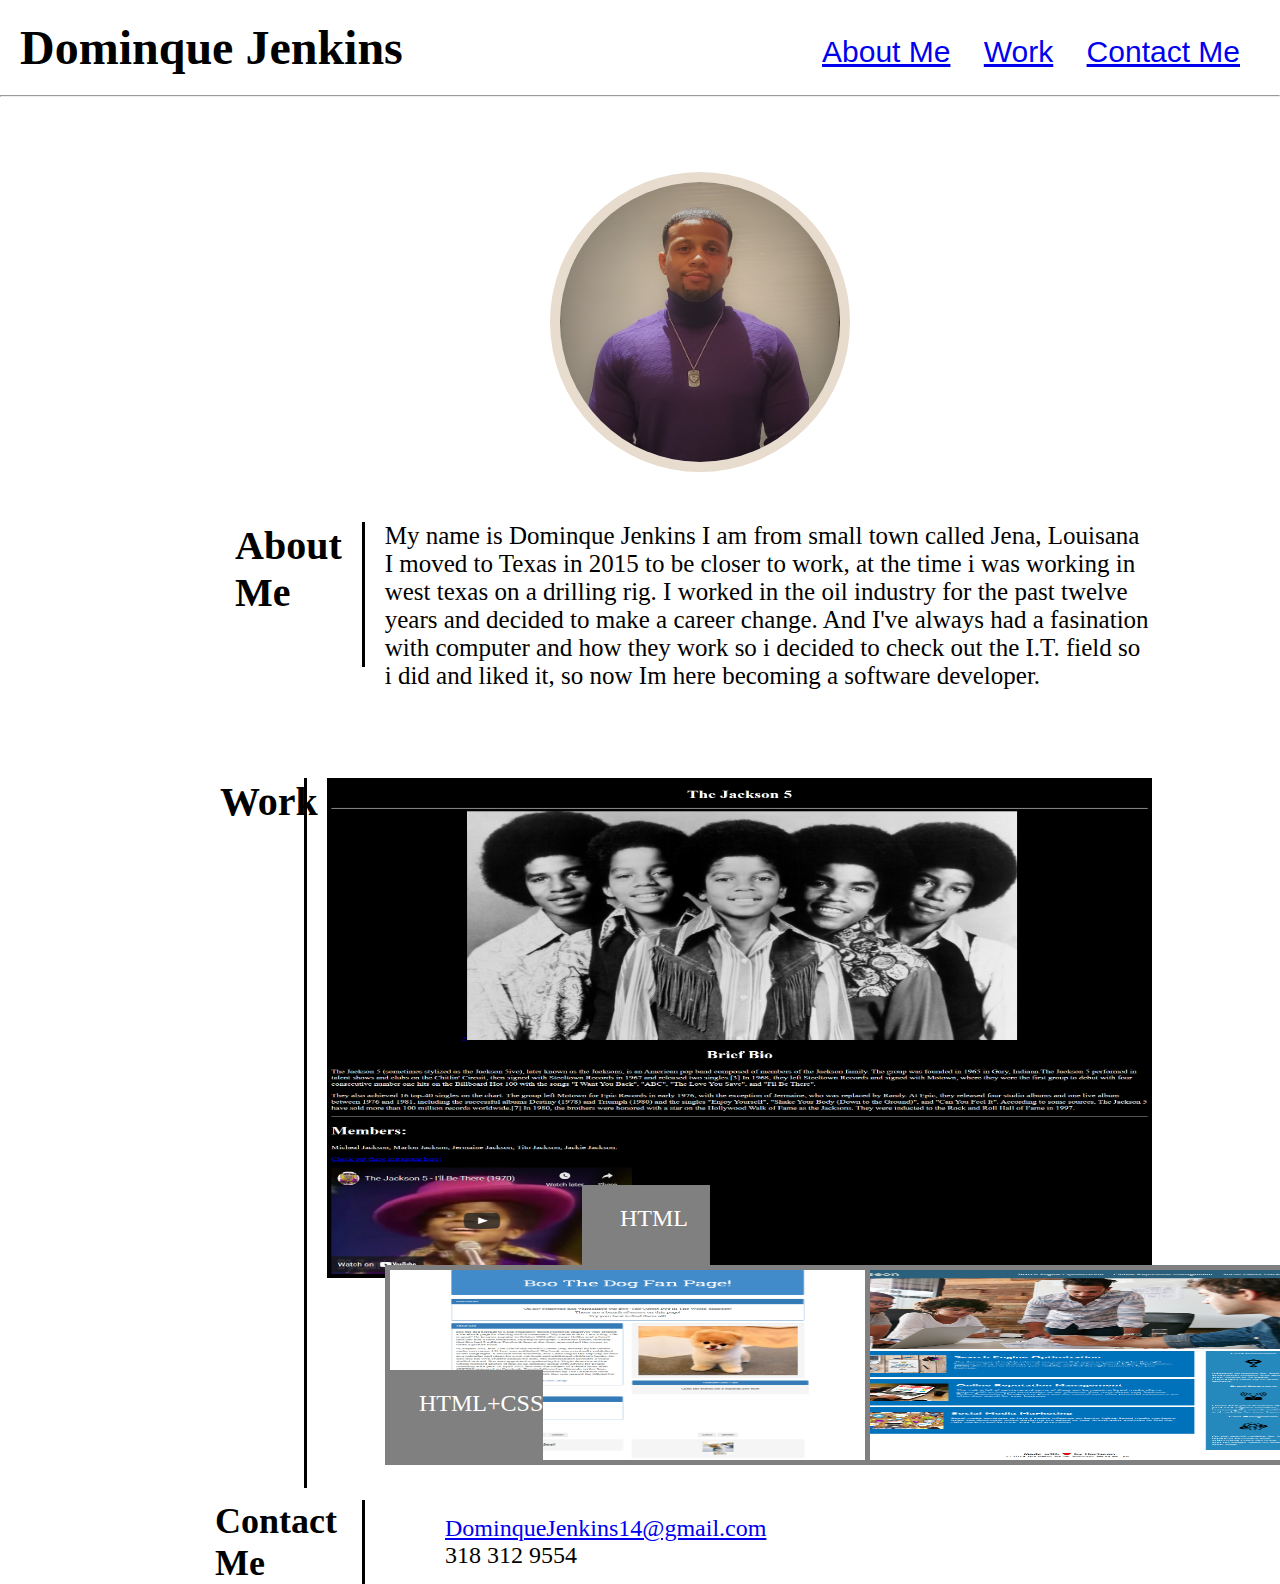
==== index.html @ 74309de8 "added html css and images to file" ====
<!DOCTYPE html>
<html lang="en us">
   
<head>
  <meta charset="UTF-8">
  <meta name="viewport" content="width=device-width, initial-scale=1.0">
  <title>website</title>
  <link rel="stylesheet" href="style.css">
</head>

<header>
    <div class="container">
        <h1>Dominque Jenkins</h1>
        <div>
            <ul>
              <li>
                 <a href="#About Me">About Me</a>
              </li>
              <li>
                  <a href="#Work">Work</a>
              </li>
              <li>
                  <a href="#Contact Me">Contact Me</a>
              </li>
            </ul>
        </div>
      </div> 
</header>
<hr>
   
<body>
  <div class="content"></div>
      <div class="c">  
        <img src="images/img2.jpg" alt="A picture of Dominque Jenkins" width="300" height="300"/> 
        <h2 id="AboutMe">About<br/>Me</h2>
        <p>
          My name is Dominque Jenkins I am from small town called Jena, Louisana I moved to Texas in 2015 to be closer to work, at the time i was working in west texas on a drilling rig.
          I worked in the oil industry for the past twelve years and decided to make a career change. And I've always had a fasination with computer and how they work so i decided to 
          check out the I.T. field so i did and liked it, so now Im here becoming a software developer.
        </p>
      </div>
  </div>  
  <br class="clear">
  <div class="s">
      <section>
        <h2 id="Work">Work</h2>
        <img src="images/screencapture-2.png" alt="The Jackson 5"/>
        <p>
           HTML
        </p>
      </section>
  </div>
         
    <div>
      <div class="d">
          <img src="images/screencapture-1.png" alt="A picture of people standing around a computer"/>
          <p>
            HTML+CSS
          </p>
      </div> 
    </div>

    <div>
      <div class="r">
        <img src="images/screencapture-3.png" alt="A picture of a webpage" width="485"px height="200"px/>
            <p>
              HTML+CSS
            </p>
          </div>
      </div>
    </div>
  
            
  <div class="footer">
    <footer>
      <h2 id="Contact Me">Contact<br/>Me</h2>
      <p>
        <a href="DominqueJenkins14@gmail.com">DominqueJenkins14@gmail.com</a>
        318 312 9554
      </p>
    </footer>
  </div>
</body>
</html>
---- style.css ----
* {
    box-sizing: border-box;
    padding:0;
    margin:0;
}

.container {
    padding: 20px;
}

.container h1 {
    display: inline-block;
    font-size: 48px;
}

.container div {
    padding-top: 15px;
    margin-right: 20px;
    float: right;
    font-family:Verdana, Geneva, Tahoma, sans-serif;
    font-size: 30px;
    color: black;
}

.container div ul li {
    display: inline-block;
    margin-left: 25px;
}

.c img {
    display:block;
    text-align: center;
    border-radius: 200px;
    border-style: solid;
    border-width: 10px;
    border-color:rgb(231, 220, 205);
    margin: 75px 0px 50px 550px;
}

.c h2 {
    float: left;
    color: black;
    font-size: 40px;
    margin: 0px 20px;
    padding: 0px 20px; 
    border-right: solid;
    height: 145px;
    padding-left: 215px
}
    
.c p {
    font-family:inherit;
    font-size: 25px;
    width: 90%;
}

.s section h2 {
    float: left;
    display:inline-block;
    color: black;
    font-size: 40px;
    border-right: solid;
    padding-right: 10px;
    height: 710px;
    width:24%;
    padding-left: 220px;
}

.s img {
    display: block;
    height: 500px;
    width: 66%;
    margin-top: 70px;
    border-color: gray;
    padding-left: 20px;
}

.s p {
    position:absolute;
    top: 1185px;
    right:570px;
    background-color:grey;
    width: 10%;
    height:10%;
    padding: 20px 0px;
    padding-left: 38px;
    color: white;
    font-size:x-large;
}

.d img {
    position: absolute;
    top: 1265px;
    height: 200px;
    width: 485px;
    margin: 0px 520px;
    border-style: solid;
    border-width: 5px;
    border-color: gray;
}

.d p {
    position: absolute;
    top: 1370px;
    right: 450px;
    background-color:grey;
    width: 12%;
    height: 10%;
    padding: 20px 0px;
    padding-left: 30px;
    color: white;
    font-size: x-large;
}

.r img {
    position: absolute;
    top: 1265px;
    left: 385px;
    border-style: solid;
    border-color: gray;
    border-width: 5px;
}

.r p {
    position:absolute;
    top: 1370px;
    left:389px;
    background-color:grey;
    width: 12%;
    height:10%;
    padding: 20px 0px;
    padding-left: 30px;
    color: white;
    font-size:x-large;
}

footer  {
    position: absolute;
    font-size: x-large;
    top:1500px;
    left: 215px;
    border-right: solid;
    padding-right: 25px;
}
    
footer p {
    position: absolute;
    left: 230px;
    top: 15px;
}
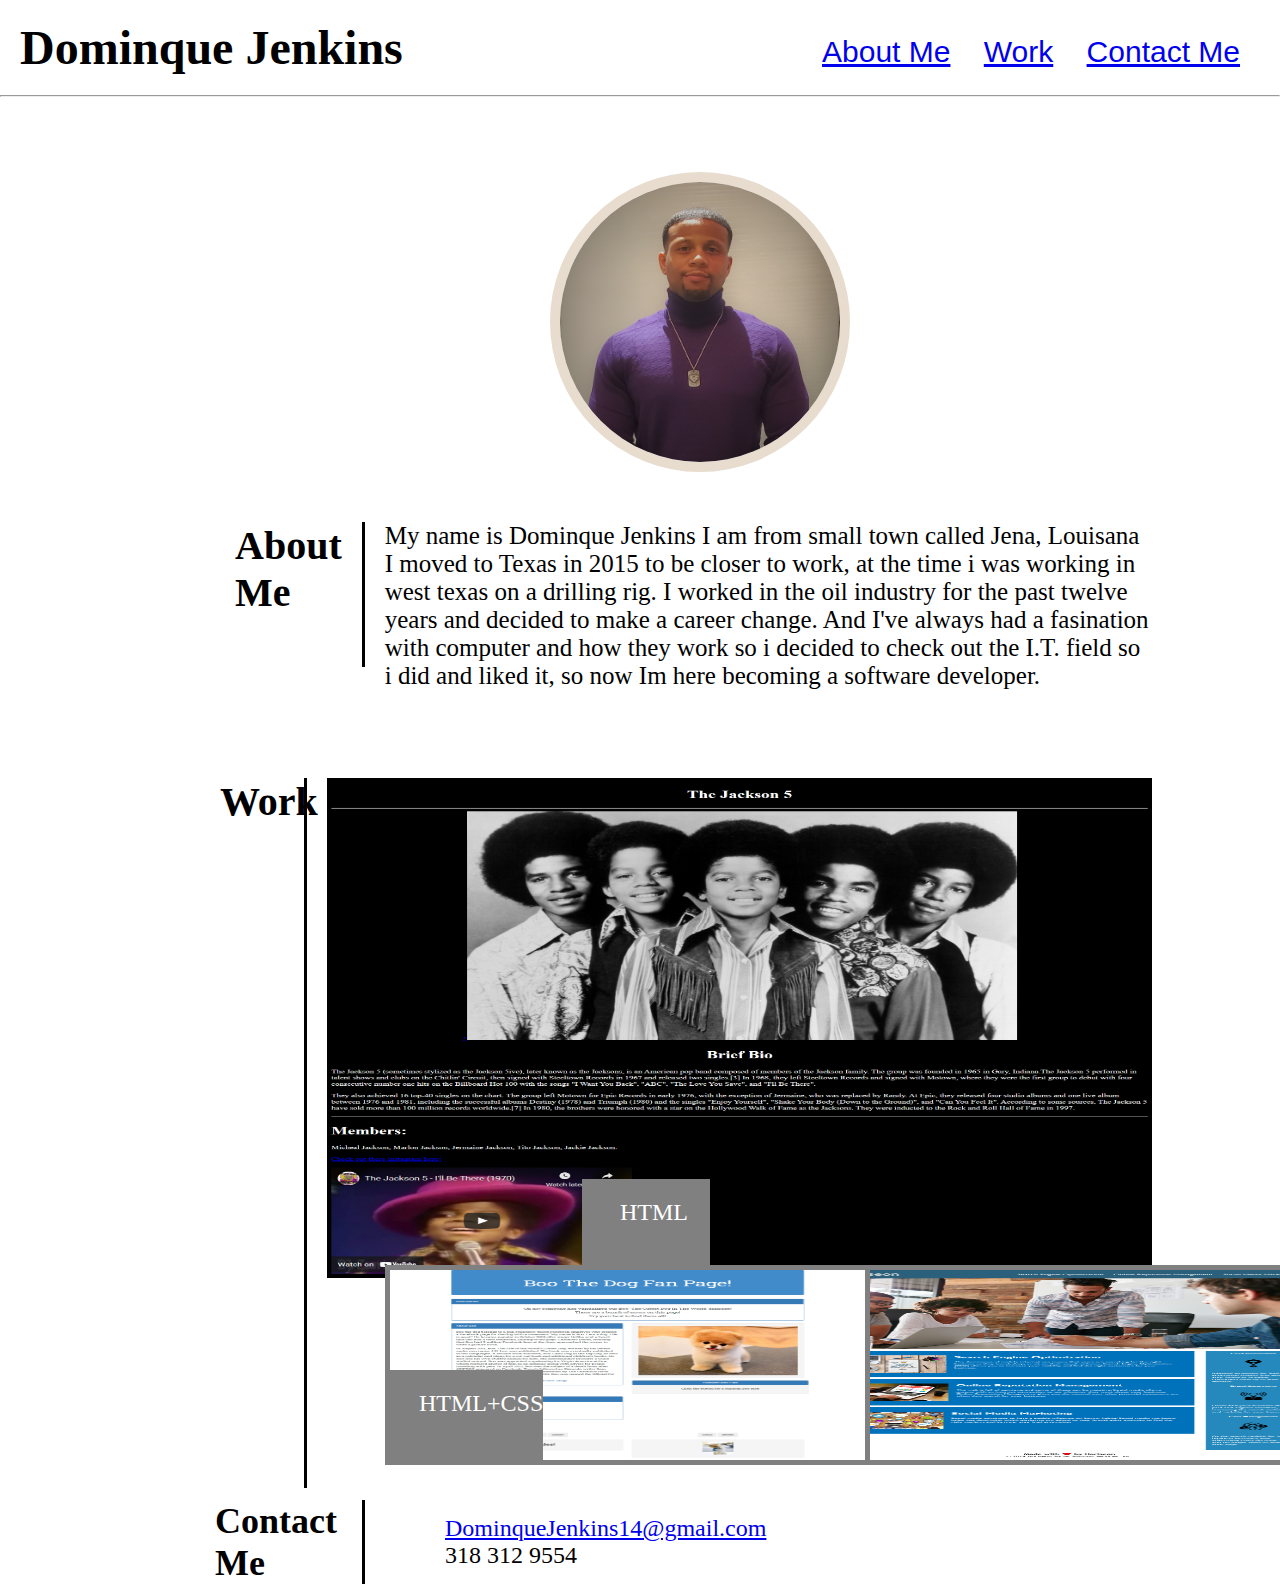
==== commit de1933fb: "added comments to css file" ====
--- a/index.html
+++ b/index.html
@@ -29,7 +29,8 @@
 <hr>
    
 <body>
-  <div class="content"></div>
+  <section>
+    <div class="content"></div>
       <div class="c">  
         <img src="images/img2.jpg" alt="A picture of Dominque Jenkins" width="300" height="300"/> 
         <h2 id="AboutMe">About<br/>Me</h2>
@@ -39,18 +40,20 @@
           check out the I.T. field so i did and liked it, so now Im here becoming a software developer.
         </p>
       </div>
-  </div>  
-  <br class="clear">
-  <div class="s">
-      <section>
-        <h2 id="Work">Work</h2>
+    </div>  
+    <br class="clear">
+    <div class="s">
+      <div>
+      <h2 id="Work">Work</h2>
         <img src="images/screencapture-2.png" alt="The Jackson 5"/>
         <p>
            HTML
         </p>
-      </section>
-  </div>
-         
+      </div>
+    </div>
+ </section> 
+ 
+  <section>    
     <div>
       <div class="d">
           <img src="images/screencapture-1.png" alt="A picture of people standing around a computer"/>
@@ -69,16 +72,18 @@
           </div>
       </div>
     </div>
-  
-            
-  <div class="footer">
-    <footer>
-      <h2 id="Contact Me">Contact<br/>Me</h2>
-      <p>
-        <a href="DominqueJenkins14@gmail.com">DominqueJenkins14@gmail.com</a>
-        318 312 9554
-      </p>
-    </footer>
-  </div>
+  </section> 
+ 
+  <footer>
+    <div class="footer">
+      <div>
+        <h2 id="Contact Me">Contact<br/>Me</h2>
+        <p>
+          <a href="DominqueJenkins14@gmail.com">DominqueJenkins14@gmail.com</a>
+          318 312 9554
+        </p>
+      </div>
+    </div>
+  </footer>   
 </body>
 </html>--- a/style.css
+++ b/style.css
@@ -26,9 +26,9 @@
     display: inline-block;
     margin-left: 25px;
 }
-
+/* This controls class c image element */
 .c img {
-    display:block;
+    display: block;
     text-align: center;
     border-radius: 200px;
     border-style: solid;
@@ -36,7 +36,7 @@
     border-color:rgb(231, 220, 205);
     margin: 75px 0px 50px 550px;
 }
-
+/* This is for class c h2 element */
 .c h2 {
     float: left;
     color: black;
@@ -47,14 +47,14 @@
     height: 145px;
     padding-left: 215px
 }
-    
+/* This is for class c paragraph element */ 
 .c p {
     font-family:inherit;
     font-size: 25px;
     width: 90%;
 }
 
-.s section h2 {
+.s h2 {
     float: left;
     display:inline-block;
     color: black;
@@ -65,7 +65,7 @@
     width:24%;
     padding-left: 220px;
 }
-
+/* This controls class s image element */
 .s img {
     display: block;
     height: 500px;
@@ -74,10 +74,10 @@
     border-color: gray;
     padding-left: 20px;
 }
-
+/* This controls class s paragraph element */
 .s p {
     position:absolute;
-    top: 1185px;
+    top: 1179px;
     right:570px;
     background-color:grey;
     width: 10%;
@@ -87,7 +87,7 @@
     color: white;
     font-size:x-large;
 }
-
+/* This controls class d image element */
 .d img {
     position: absolute;
     top: 1265px;
@@ -98,7 +98,7 @@
     border-width: 5px;
     border-color: gray;
 }
-
+/* This is for class d paragraph*/
 .d p {
     position: absolute;
     top: 1370px;
@@ -111,7 +111,7 @@
     color: white;
     font-size: x-large;
 }
-
+/* This is for class r image*/
 .r img {
     position: absolute;
     top: 1265px;
@@ -120,7 +120,7 @@
     border-color: gray;
     border-width: 5px;
 }
-
+/* This is for class r paragraph */ 
 .r p {
     position:absolute;
     top: 1370px;
@@ -142,7 +142,7 @@
     border-right: solid;
     padding-right: 25px;
 }
-    
+/* This is for the footer paragraph element*/    
 footer p {
     position: absolute;
     left: 230px;
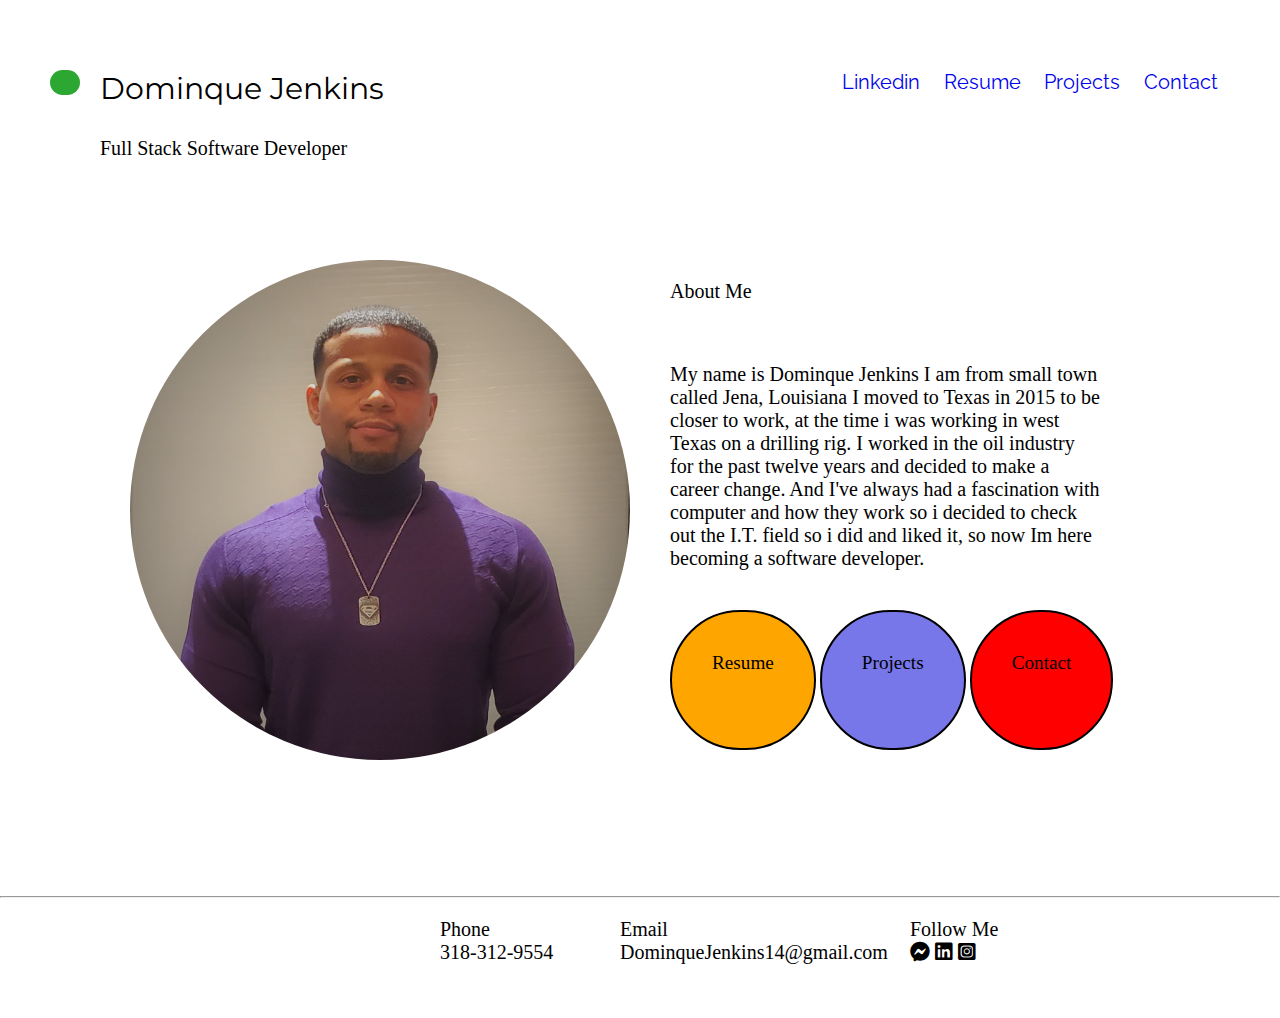
==== commit dbf4eafe: "updated html file with google fonts" ====
--- a/index.html
+++ b/index.html
@@ -1,89 +1,82 @@
 <!DOCTYPE html>
 <html lang="en us">
-   
+
 <head>
   <meta charset="UTF-8">
   <meta name="viewport" content="width=device-width, initial-scale=1.0">
   <title>website</title>
+  <link rel="stylesheet" href="https://use.fontawesome.com/releases/v5.8.1/css/all.css" />
+  <link rel="preconnect" href="https://fonts.googleapis.com">
+  <link rel="preconnect" href="https://fonts.gstatic.com" crossorigin>
+  <link rel="preconnect" href="https://fonts.googleapis.com">
+  <link rel="preconnect" href="https://fonts.gstatic.com" crossorigin>
+  <link href="https://fonts.googleapis.com/css2?family=Montserrat&family=Raleway&display=swap" rel="stylesheet">
   <link rel="stylesheet" href="style.css">
 </head>
 
 <header>
-    <div class="container">
-        <h1>Dominque Jenkins</h1>
-        <div>
-            <ul>
-              <li>
-                 <a href="#About Me">About Me</a>
-              </li>
-              <li>
-                  <a href="#Work">Work</a>
-              </li>
-              <li>
-                  <a href="#Contact Me">Contact Me</a>
-              </li>
-            </ul>
-        </div>
-      </div> 
+  <div class="container">
+    <a href="#" class="button0"></a>
+    <div class="name">Dominque Jenkins</div>
+    <div class="links">
+      <a href="Linkedin">Linkedin</a>
+      <a href="Resume.html">Resume</a>
+      <a href="projects.html">Projects</a>
+      <a href="#Contacts">Contact</a>
+    </div>
+  </div>
+  </div>
 </header>
-<hr>
-   
+<div class="job">
+  <p>Full Stack Software Developer</p>
+</div>
+
+
 <body>
   <section>
-    <div class="content"></div>
-      <div class="c">  
-        <img src="images/img2.jpg" alt="A picture of Dominque Jenkins" width="300" height="300"/> 
-        <h2 id="AboutMe">About<br/>Me</h2>
+    <div class="container1">
+      <img src="images/img2.jpg" alt="A picture of Dominque Jenkins" width="500" height="500" />
+      <span class="flex-container2">
+        <p>About Me</p>
         <p>
-          My name is Dominque Jenkins I am from small town called Jena, Louisana I moved to Texas in 2015 to be closer to work, at the time i was working in west texas on a drilling rig.
-          I worked in the oil industry for the past twelve years and decided to make a career change. And I've always had a fasination with computer and how they work so i decided to 
+          My name is Dominque Jenkins I am from small town called Jena, Louisiana I moved to Texas in 2015 to be closer
+          to
+          work, at the time i was working in west Texas on a drilling rig.
+          I worked in the oil industry for the past twelve years and decided to make a career change. And I've always
+          had
+          a fascination with computer and how they work so i decided to
           check out the I.T. field so i did and liked it, so now Im here becoming a software developer.
         </p>
-      </div>
-    </div>  
-    <br class="clear">
-    <div class="s">
-      <div>
-      <h2 id="Work">Work</h2>
-        <img src="images/screencapture-2.png" alt="The Jackson 5"/>
-        <p>
-           HTML
-        </p>
-      </div>
+        <a href="#" class="button1">Resume</a>
+        <a href="#" class="button2">Projects</a>
+        <a href="#" class="button3">Contact</a>
+
     </div>
- </section> 
- 
-  <section>    
-    <div>
-      <div class="d">
-          <img src="images/screencapture-1.png" alt="A picture of people standing around a computer"/>
-          <p>
-            HTML+CSS
-          </p>
-      </div> 
-    </div>
+    <div class="buttons">
+  </section>
+  <br><br>
+  <hr>
+  <footer>
+    <div class="columns">
 
-    <div>
-      <div class="r">
-        <img src="images/screencapture-3.png" alt="A picture of a webpage" width="485"px height="200"px/>
-            <p>
-              HTML+CSS
-            </p>
+      <div id="Contacts">
+        <div class="contacts1">
+          <div>Phone</div>
+          <div>318-312-9554</div>
+        </div>
+
+        <div class="contacts2">
+          <div>Email</div>
+          <div>DominqueJenkins14@gmail.com</div>
+        </div>
+
+        <div class="contacts3">
+          <div>Follow Me</div>
+          <i class="fab fa-facebook-messenger"></i>
+          <i class="fab fa-linkedin"></i>
+          <i class="fab fa-instagram-square"></i>
+          <div>
+
           </div>
-      </div>
-    </div>
-  </section> 
- 
-  <footer>
-    <div class="footer">
-      <div>
-        <h2 id="Contact Me">Contact<br/>Me</h2>
-        <p>
-          <a href="DominqueJenkins14@gmail.com">DominqueJenkins14@gmail.com</a>
-          318 312 9554
-        </p>
-      </div>
-    </div>
-  </footer>   
-</body>
-</html>+        </div>
+  </footer>--- a/style.css
+++ b/style.css
@@ -5,147 +5,157 @@
 }
 
 .container {
+    display: flex;
+    justify-content: flex-end;
     padding: 20px;
+    font-size: 30px;
+    margin: 50px 30px 10px;
 }
 
-.container h1 {
-    display: inline-block;
-    font-size: 48px;
+.name {
+    font-family: 'Montserrat', sans-serif;
+    margin-right: auto;
 }
 
-.container div {
-    padding-top: 15px;
+.button0 {
+    background-color: rgb(44, 167, 50);
+    color: black;
+    text-align: center;
+    text-decoration: none;
+    display: inline-flex;
+    cursor: pointer;
+    border-radius: 90px;
+    height: 25px;
+    width: 30px;
     margin-right: 20px;
-    float: right;
-    font-family:Verdana, Geneva, Tahoma, sans-serif;
-    font-size: 30px;
-    color: black;
 }
 
-.container div ul li {
-    display: inline-block;
-    margin-left: 25px;
-}
-/* This controls class c image element */
-.c img {
-    display: block;
-    text-align: center;
-    border-radius: 200px;
-    border-style: solid;
-    border-width: 10px;
-    border-color:rgb(231, 220, 205);
-    margin: 75px 0px 50px 550px;
-}
-/* This is for class c h2 element */
-.c h2 {
-    float: left;
+.links {
+    display: flex;
+    justify-content: space-around;
+    font-size: 20px;
     color: black;
-    font-size: 40px;
-    margin: 0px 20px;
-    padding: 0px 20px; 
-    border-right: solid;
-    height: 145px;
-    padding-left: 215px
-}
-/* This is for class c paragraph element */ 
-.c p {
-    font-family:inherit;
-    font-size: 25px;
-    width: 90%;
+    width: 400px;
+   
+    font-family: 'Raleway', sans-serif;
+    
 }
 
-.s h2 {
-    float: left;
-    display:inline-block;
-    color: black;
-    font-size: 40px;
-    border-right: solid;
-    padding-right: 10px;
-    height: 710px;
-    width:24%;
-    padding-left: 220px;
-}
-/* This controls class s image element */
-.s img {
-    display: block;
-    height: 500px;
-    width: 66%;
-    margin-top: 70px;
-    border-color: gray;
-    padding-left: 20px;
-}
-/* This controls class s paragraph element */
-.s p {
-    position:absolute;
-    top: 1179px;
-    right:570px;
-    background-color:grey;
-    width: 10%;
-    height:10%;
-    padding: 20px 0px;
-    padding-left: 38px;
-    color: white;
-    font-size:x-large;
-}
-/* This controls class d image element */
-.d img {
-    position: absolute;
-    top: 1265px;
-    height: 200px;
-    width: 485px;
-    margin: 0px 520px;
-    border-style: solid;
-    border-width: 5px;
-    border-color: gray;
-}
-/* This is for class d paragraph*/
-.d p {
-    position: absolute;
-    top: 1370px;
-    right: 450px;
-    background-color:grey;
-    width: 12%;
-    height: 10%;
-    padding: 20px 0px;
-    padding-left: 30px;
-    color: white;
-    font-size: x-large;
-}
-/* This is for class r image*/
-.r img {
-    position: absolute;
-    top: 1265px;
-    left: 385px;
-    border-style: solid;
-    border-color: gray;
-    border-width: 5px;
-}
-/* This is for class r paragraph */ 
-.r p {
-    position:absolute;
-    top: 1370px;
-    left:389px;
-    background-color:grey;
-    width: 12%;
-    height:10%;
-    padding: 20px 0px;
-    padding-left: 30px;
-    color: white;
-    font-size:x-large;
+.links a{
+    text-decoration: none;
+
+
 }
 
-footer  {
-    position: absolute;
-    font-size: x-large;
-    top:1500px;
-    left: 215px;
-    border-right: solid;
-    padding-right: 25px;
+
+
+.job {
+    
+    margin-left: 100px;
+    font-size: 20px;
+    padding-bottom: 100px;
 }
-/* This is for the footer paragraph element*/    
-footer p {
-    position: absolute;
-    left: 230px;
-    top: 15px;
+
+.container1{
+    display: flex;
+    flex-wrap: wrap;
+    justify-content: center;
+    width: 100%;
+    height: 600px;
 }
-    
+
+.container1 img {
+    border-radius: 300px; 
+    margin-right: 40px;
+}
+
+/* This is for class c paragraph element */ 
+.flex-container2 p {
+    font-size: 20px;
+    width: 430px;
+    padding-top: 20px;
+    margin-bottom: 40px;
+    margin-right: 50px;
+}
+
+.button1 {
+    background-color: orange;
+    color: black;
+    padding: 40px;
+    text-align: center;
+    text-decoration: none;
+    display: inline-block;
+    cursor: pointer;
+    border-radius: 70px;
+    height: 140px;
+    font-size: larger;
+    border-style: solid;
+    border-width: 2px;
+}
+
+.button2 {
+    background-color: rgb(119, 119, 233);
+    color: black;
+    padding: 40px;
+    text-align: center;
+    text-decoration: none;
+    display: inline-block;
+    cursor: pointer;
+    border-radius: 70px;
+    height: 140px;
+    font-size: larger;
+    border-style: solid;
+    border-width: 2px;
+}
+
+.button3 {
+    background-color: red;
+    color: black;
+    padding: 40px;
+    text-align: center;
+    text-decoration: none;
+    display: inline-block;
+    cursor: pointer;
+    border-radius: 90px;
+    height: 140px;
+    font-size: larger;
+    border-style: solid;
+    border-width: 2px;
+}
+
+footer {
+    padding-top: 20px;
+    height: 100px;
+    width: 100%;
+}
+
+.columns {
+    width: 50%;
+    height: 100px;
+    margin-left: 400px;
+    column-count: 3;
+    font-size: 20px;
+
+}
+.contacts {
+    display: flex;
+
+}
+
+.contacts1 {
+    flex-direction: column;
+    margin-left: 40px;
+}
+.contacts2 {
+    flex-direction: column;
+}
+
+.contacts3 {
+    flex-direction: column;
+    margin-left: 70px;
+} 
+
+
+
+
+
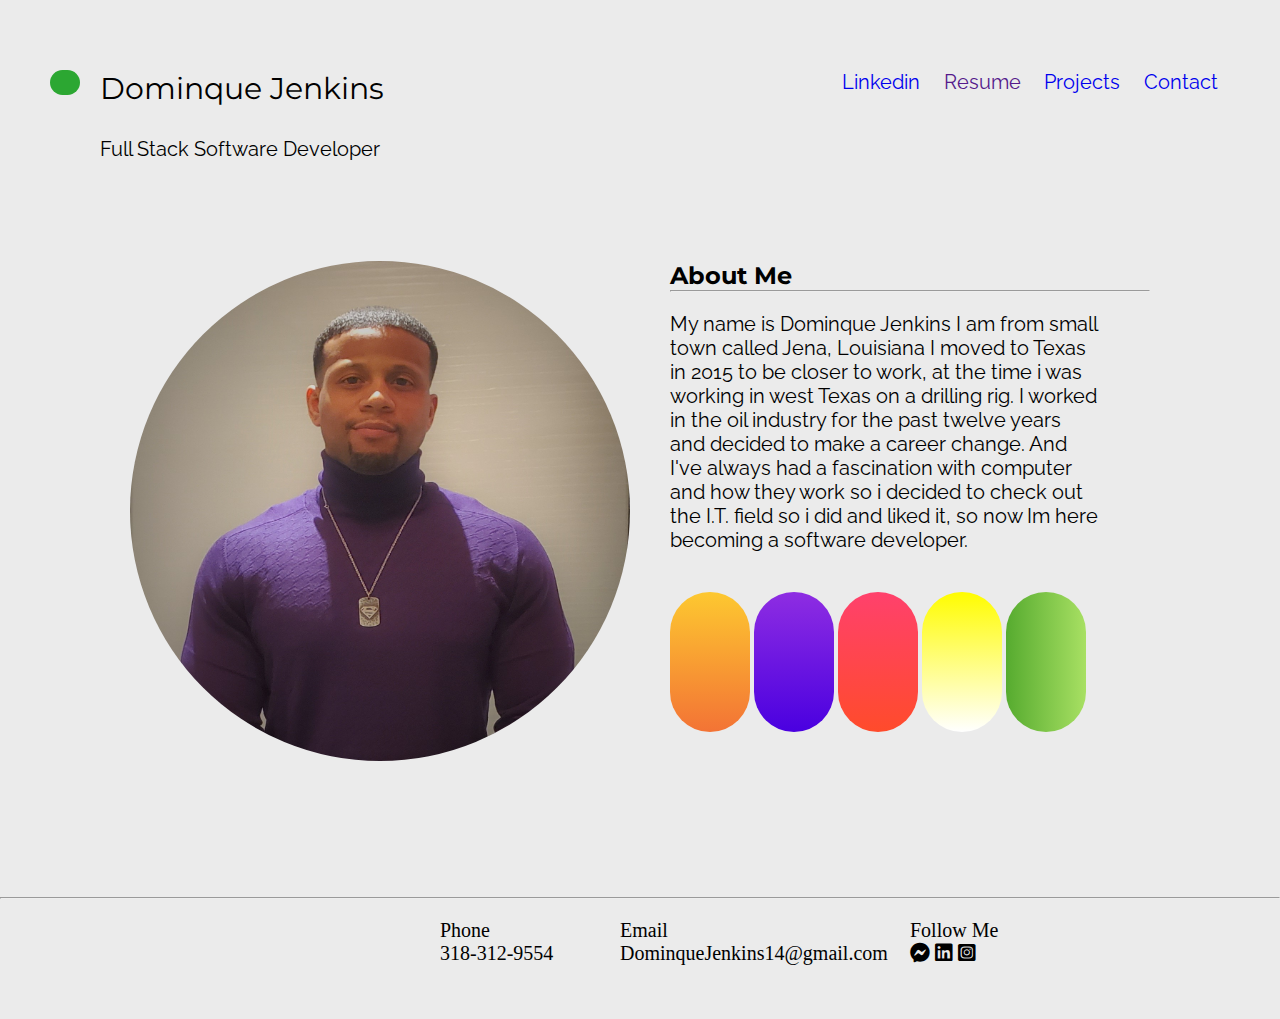
==== commit 0b2c1e6a: "updated html file" ====
--- a/index.html
+++ b/index.html
@@ -19,8 +19,8 @@
     <a href="#" class="button0"></a>
     <div class="name">Dominque Jenkins</div>
     <div class="links">
-      <a href="Linkedin">Linkedin</a>
-      <a href="Resume.html">Resume</a>
+      <a href="www.linkedin.com/in/dominque2005">Linkedin</a>
+      <a href=>Resume</a>
       <a href="projects.html">Projects</a>
       <a href="#Contacts">Contact</a>
     </div>
@@ -37,8 +37,10 @@
     <div class="container1">
       <img src="images/img2.jpg" alt="A picture of Dominque Jenkins" width="500" height="500" />
       <span class="flex-container2">
-        <p>About Me</p>
-        <p>
+
+        <h2 class="section-title">About Me</h2>
+        <hr />
+        <p class="section-text">
           My name is Dominque Jenkins I am from small town called Jena, Louisiana I moved to Texas in 2015 to be closer
           to
           work, at the time i was working in west Texas on a drilling rig.
@@ -47,9 +49,11 @@
           a fascination with computer and how they work so i decided to
           check out the I.T. field so i did and liked it, so now Im here becoming a software developer.
         </p>
-        <a href="#" class="button1">Resume</a>
-        <a href="#" class="button2">Projects</a>
-        <a href="#" class="button3">Contact</a>
+        <a href="#" class="button1"></a>
+        <a href="#" class="button2"></a>
+        <a href="#" class="button3"></a>
+        <a href="#" class="button4"></a>
+        <a href="#" class="button5"></a>
 
     </div>
     <div class="buttons">
@@ -76,7 +80,5 @@
           <i class="fab fa-linkedin"></i>
           <i class="fab fa-instagram-square"></i>
           <div>
-
-          </div>
         </div>
   </footer>--- a/style.css
+++ b/style.css
@@ -1,116 +1,133 @@
 * {
-    box-sizing: border-box;
-    padding:0;
-    margin:0;
+  box-sizing: border-box;
+  padding: 0;
+  margin: 0;
+  background-color: #ebebeb;
 }
 
 .container {
-    display: flex;
-    justify-content: flex-end;
-    padding: 20px;
-    font-size: 30px;
-    margin: 50px 30px 10px;
+  display: flex;
+  justify-content: flex-end;
+  padding: 20px;
+  font-size: 30px;
+  margin: 50px 30px 10px;
 }
 
 .name {
-    font-family: 'Montserrat', sans-serif;
-    margin-right: auto;
+  font-family: "Montserrat", sans-serif;
+  margin-right: auto;
 }
 
 .button0 {
-    background-color: rgb(44, 167, 50);
-    color: black;
-    text-align: center;
-    text-decoration: none;
-    display: inline-flex;
+  background-color: rgb(44, 167, 50);
+  color: black;
+  text-align: center;
+  text-decoration: none;
+  display: inline-flex;
+  cursor: pointer;
+  border-radius: 90px;
+  height: 25px;
+  width: 30px;
+  margin-right: 20px;
+}
+
+.links {
+  display: flex;
+  justify-content: space-around;
+  font-size: 20px;
+  color: black;
+  width: 400px;
+
+  font-family: "Raleway", sans-serif;
+}
+
+.links a {
+  text-decoration: none;
+}
+
+.job {
+  font-family: "Raleway", sans-serif;
+  margin-left: 100px;
+  font-size: 20px;
+  padding-bottom: 100px;
+}
+
+.container1 {
+  display: flex;
+  flex-wrap: wrap;
+  justify-content: center;
+  width: 100%;
+  height: 600px;
+}
+
+.container1 img {
+  border-radius: 300px;
+  margin-right: 40px;
+}
+
+.section-title {
+  font-family: "Montserrat", sans-serif;
+}
+
+.section-text {
+  font-family: "Raleway", sans-serif;
+}
+
+/* This is for class c paragraph element */
+.flex-container2 p {
+  font-size: 20px;
+  width: 430px;
+  padding-top: 20px;
+  margin-bottom: 40px;
+  margin-right: 50px;
+}
+
+.button1 {
+    background: #fdc830; /* fallback for old browsers */
+    background: -webkit-linear-gradient(to top,#f37335,#fdc830); /* Chrome 10-25, Safari 5.1-6 */
+    background: linear-gradient(to top,#f37335,#fdc830); /* W3C, IE 10+/ Edge, Firefox 16+, Chrome 26+, Opera 12+, Safari 7+ */
+    padding: 40px;
+    text-align: center;
+    text-decoration: none;
+    display: inline-block;
+    cursor: pointer;
+    border-radius: 70px;
+    height: 140px;
+    font-size: larger;
+}
+
+.button2 {
+    background: #8e2de2; /* fallback for old browsers */
+    background: -webkit-linear-gradient(to top,#4a00e0,#8e2de2); /* Chrome 10-25, Safari 5.1-6 */
+    background: linear-gradient(to top,#4a00e0,#8e2de2); /* W3C, IE 10+/ Edge, Firefox 16+, Chrome 26+, Opera 12+, Safari 7+ */
+    padding: 40px;
+    text-align: center;
+    text-decoration: none;
+    display: inline-block;
+    cursor: pointer;
+    border-radius: 70px;
+    height: 140px;
+    font-size: larger;
+}
+
+.button3 {
+    background: #ff416c; /* fallback for old browsers */
+    background: -webkit-linear-gradient(to top, #ff4b2b,#ff416c); /* Chrome 10-25, Safari 5.1-6 */
+    background: linear-gradient( to top, #ff4b2b,#ff416c); /* W3C, IE 10+/ Edge, Firefox 16+, Chrome 26+, Opera 12+, Safari 7+ */
+    padding: 40px;
+    text-align: center;
+    text-decoration: none;
+    display: inline-block;
     cursor: pointer;
     border-radius: 90px;
-    height: 25px;
-    width: 30px;
-    margin-right: 20px;
-}
-
-.links {
-    display: flex;
-    justify-content: space-around;
-    font-size: 20px;
-    color: black;
-    width: 400px;
-   
-    font-family: 'Raleway', sans-serif;
-    
-}
-
-.links a{
-    text-decoration: none;
-
-
-}
-
-
-
-.job {
-    
-    margin-left: 100px;
-    font-size: 20px;
-    padding-bottom: 100px;
-}
-
-.container1{
-    display: flex;
-    flex-wrap: wrap;
-    justify-content: center;
-    width: 100%;
-    height: 600px;
-}
-
-.container1 img {
-    border-radius: 300px; 
-    margin-right: 40px;
-}
-
-/* This is for class c paragraph element */ 
-.flex-container2 p {
-    font-size: 20px;
-    width: 430px;
-    padding-top: 20px;
-    margin-bottom: 40px;
-    margin-right: 50px;
-}
-
-.button1 {
-    background-color: orange;
-    color: black;
-    padding: 40px;
-    text-align: center;
-    text-decoration: none;
-    display: inline-block;
-    cursor: pointer;
-    border-radius: 70px;
-    height: 140px;
-    font-size: larger;
-    border-style: solid;
-    border-width: 2px;
-}
-
-.button2 {
-    background-color: rgb(119, 119, 233);
-    color: black;
-    padding: 40px;
-    text-align: center;
-    text-decoration: none;
-    display: inline-block;
-    cursor: pointer;
-    border-radius: 70px;
-    height: 140px;
-    font-size: larger;
-    border-style: solid;
-    border-width: 2px;
-}
-
-.button3 {
-    background-color: red;
-    color: black;
+    height: 140px;
+    font-size: larger;
+}
+
+.button4 {
+    background: #fffc00;  /* fallback for old browsers */
+    background: -webkit-linear-gradient(to top, #ffffff, #fffc00);  /* Chrome 10-25, Safari 5.1-6 */
+    background: linear-gradient(to top, #ffffff, #fffc00); /* W3C, IE 10+/ Edge, Firefox 16+, Chrome 26+, Opera 12+, Safari 7+ */
     padding: 40px;
     text-align: center;
     text-decoration: none;
@@ -119,8 +136,20 @@
     border-radius: 90px;
     height: 140px;
     font-size: larger;
-    border-style: solid;
-    border-width: 2px;
+}
+
+.button5 {
+    background: #56ab2f;  /* fallback for old browsers */
+    background: -webkit-linear-gradient(to left, #a8e063, #56ab2f);  /* Chrome 10-25, Safari 5.1-6 */
+    background: linear-gradient(to left, #a8e063, #56ab2f); /* W3C, IE 10+/ Edge, Firefox 16+, Chrome 26+, Opera 12+, Safari 7+ */
+    padding: 40px;
+    text-align: center;
+    text-decoration: none;
+    display: inline-block;
+    cursor: pointer;
+    border-radius: 90px;
+    height: 140px;
+    font-size: larger;
 }
 
 footer {
@@ -135,11 +164,10 @@
     margin-left: 400px;
     column-count: 3;
     font-size: 20px;
-
-}
+}
+
 .contacts {
     display: flex;
-
 }
 
 .contacts1 {
@@ -153,9 +181,46 @@
 .contacts3 {
     flex-direction: column;
     margin-left: 70px;
-} 
-
-
-
-
-
+}
+
+.container4 {
+    display: grid;
+    grid-template-columns: 500px 500px;
+    grid-template-rows: 500px 500px 500px;
+    padding: 230px;
+    grid-gap: 20px;
+}
+
+.weather {
+    font-size: 20px;
+    text-align: center;
+    padding-top: 150px;
+}
+
+.DeFi {
+    font-size: 20px;
+    text-align: center;
+    padding-top: 150px;
+}
+
+.password {
+    font-size: 20px;
+    text-align: center;
+    padding-top: 150px;
+}
+
+
+#pic3{
+    height: 500px;
+    width: 600px;
+}
+
+#pic4{
+    height: 500px;
+    width: 600px;
+}
+
+#pic1{
+    height: 500px;
+    width: 600px;
+}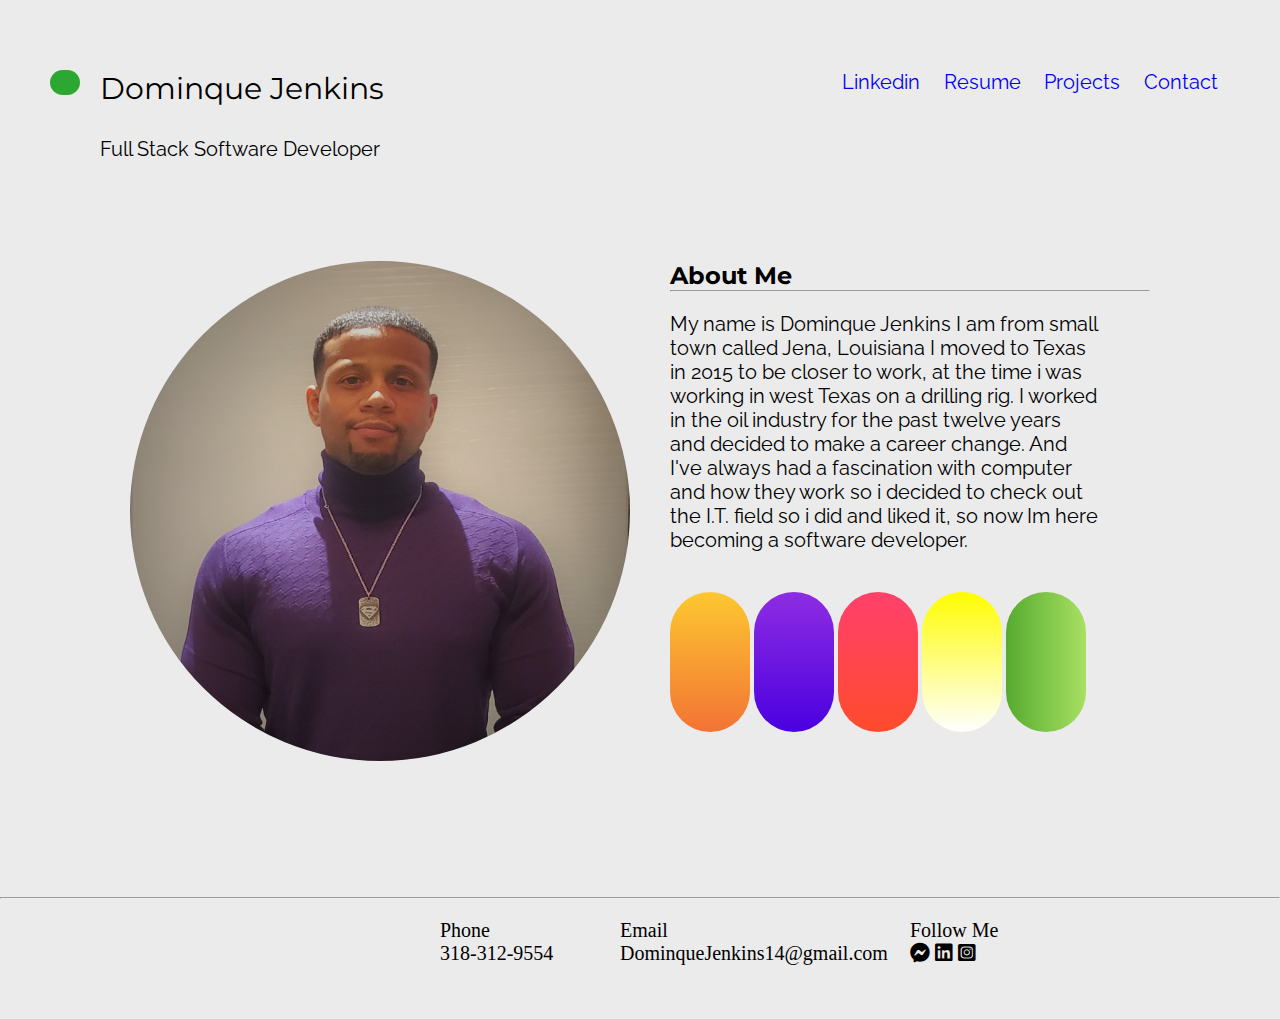
==== commit 4ec0402b: "updated resume" ====
--- a/index.html
+++ b/index.html
@@ -20,7 +20,7 @@
     <div class="name">Dominque Jenkins</div>
     <div class="links">
       <a href="www.linkedin.com/in/dominque2005">Linkedin</a>
-      <a href=>Resume</a>
+      <a href=https://drive.google.com/file/d/1itnGgX81HJU8PVZgSw7M6E775U2kg_BX/view?usp=sharing>Resume</a>
       <a href="projects.html">Projects</a>
       <a href="#Contacts">Contact</a>
     </div>
